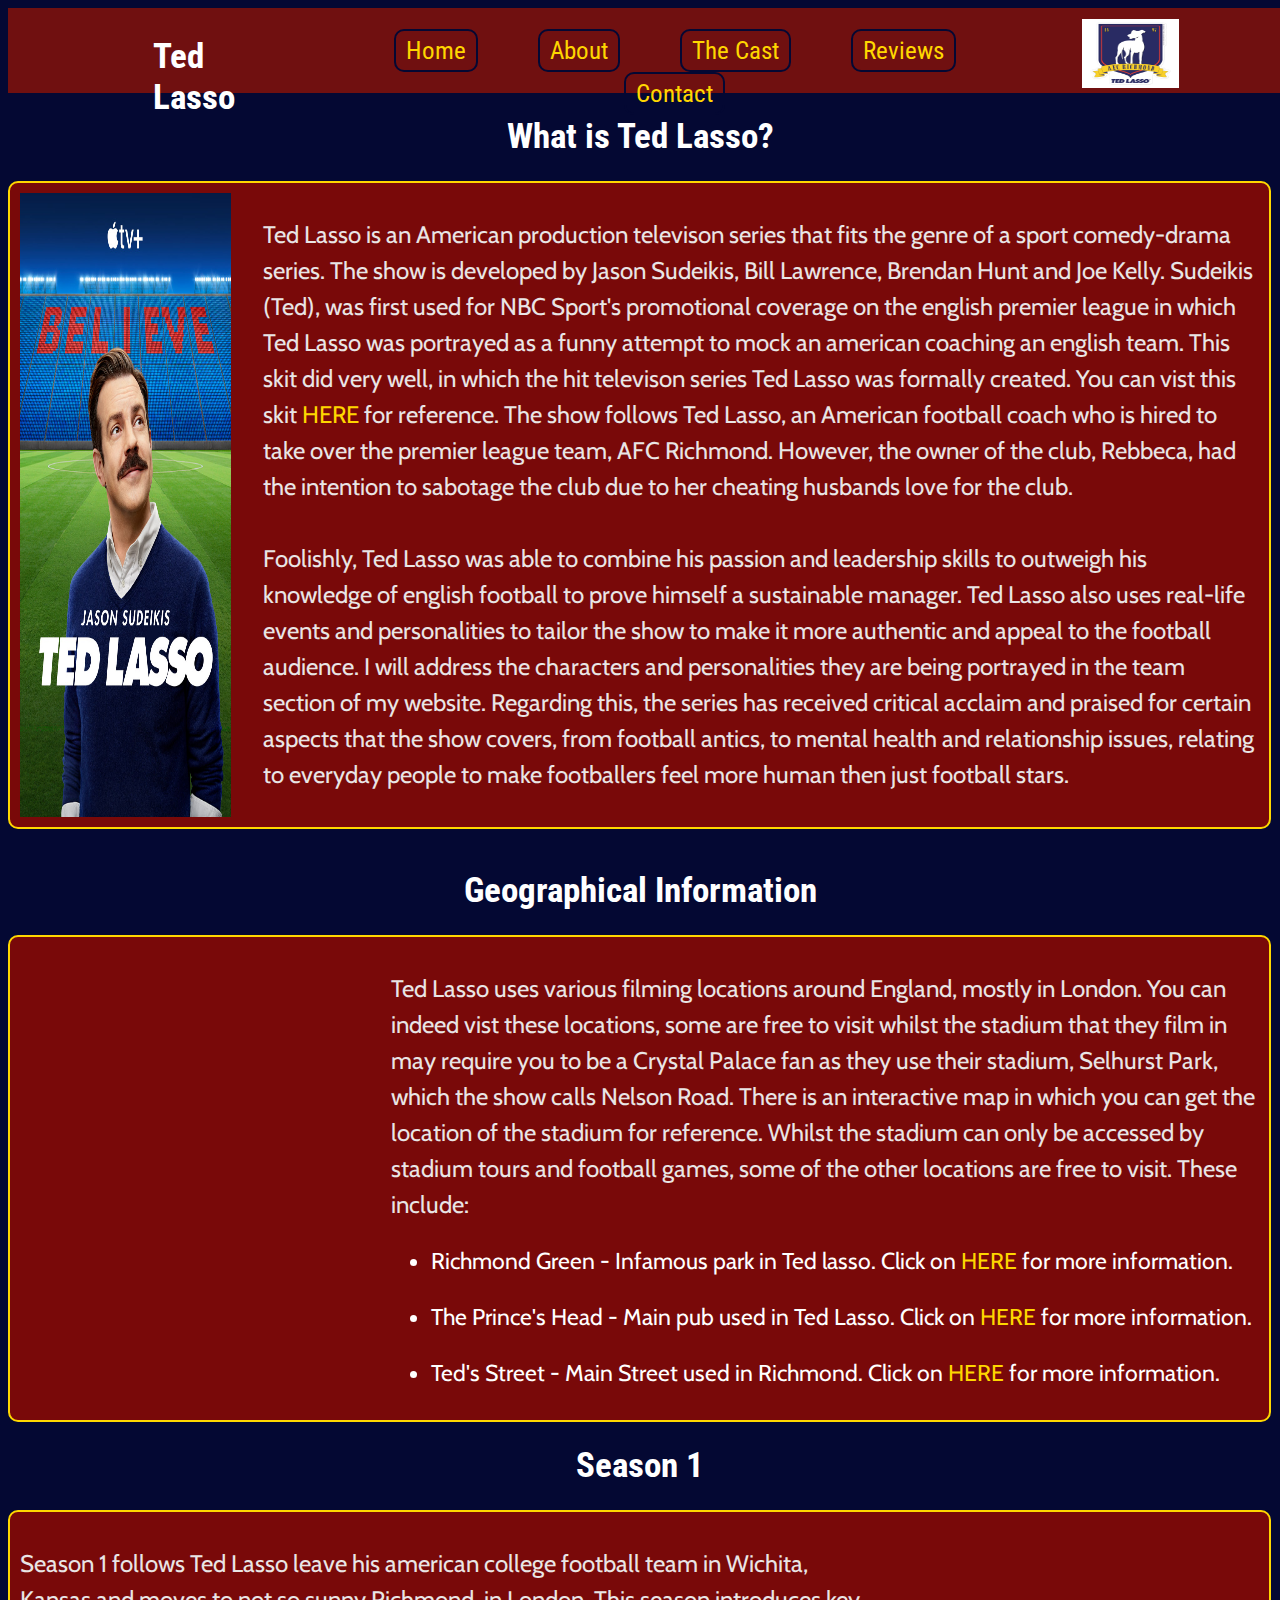
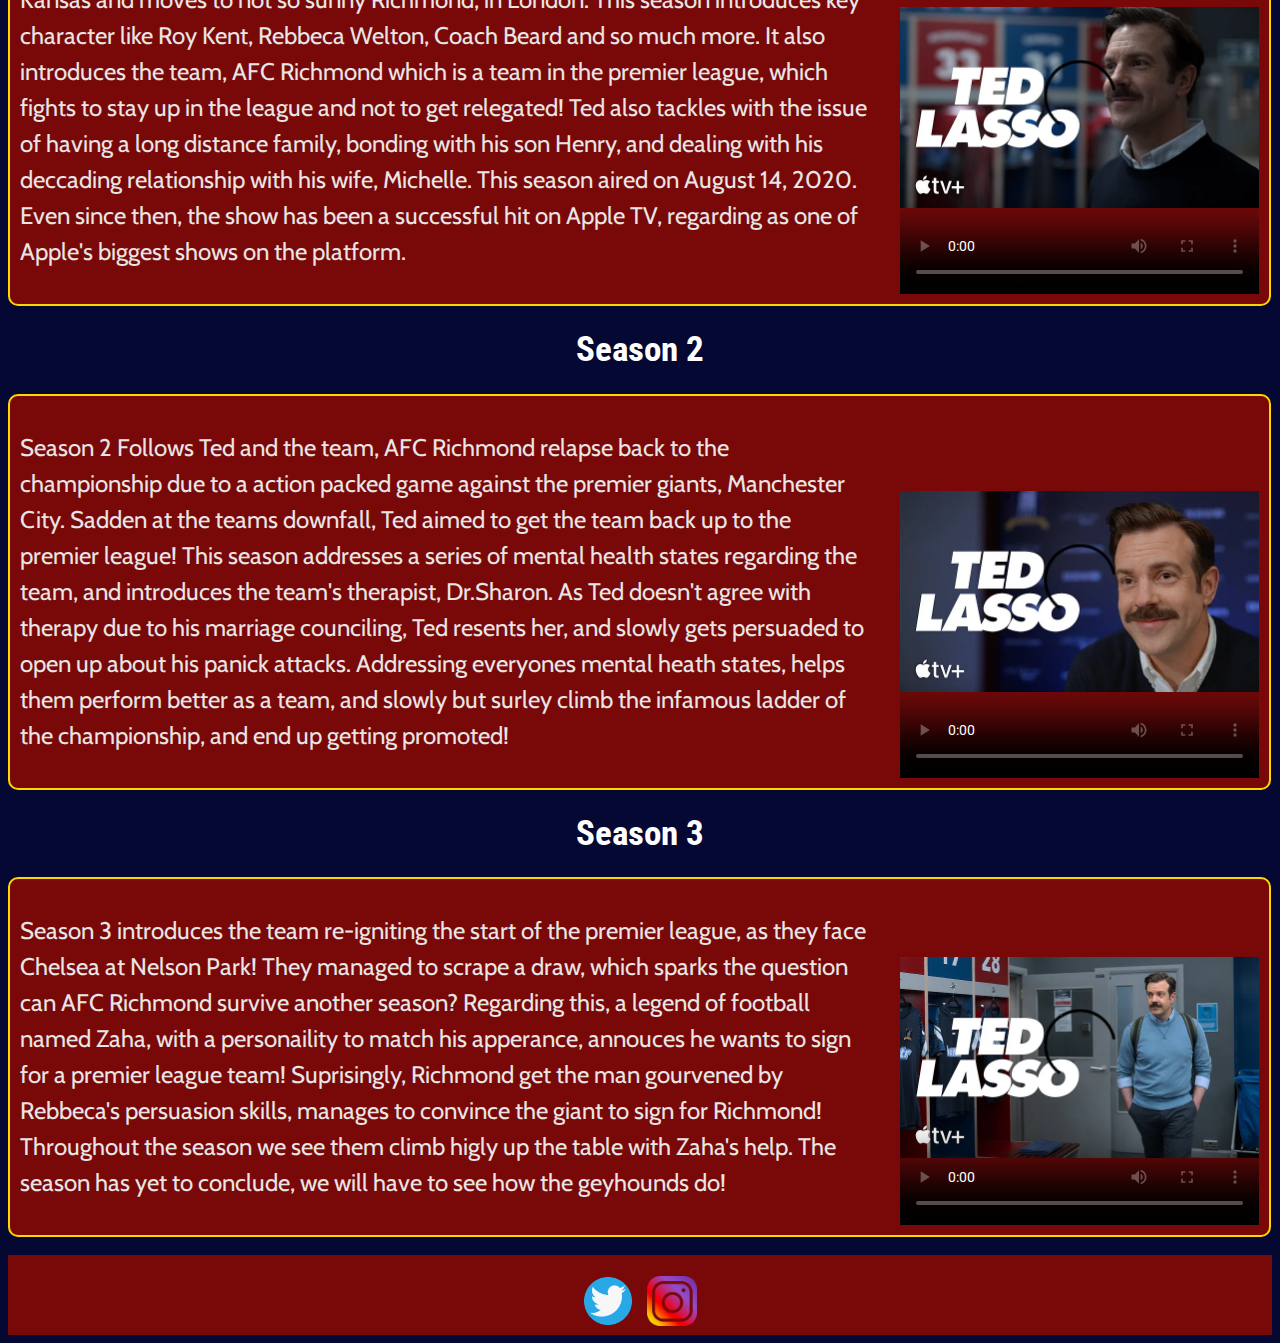
==== about/index.html @ c733c1fd "Update on Customwebiste 19/05/2023" ====
<!DOCTYPE html>
<html>

<head>
  <link rel="stylesheet" type="text/css" href="../styles/styleabout.css">
  <meta name="viewpoint" content="width=device-width, initial-scale=1.0">
  <link href="https://fonts.googleapis.com/css?family=Cabin|Roboto:400,700|Roboto+Condensed:400,700" rel="stylesheet">

</head>

<body>
  <header id="top">
    <h1 id="logo">Ted Lasso</h1>
    <nav>
      <ul>
        <li><a href="../home/index.html">Home</a>
        <li><a href="../about/index.html">About</a>
        <li><a href="../cast/index.html">The Cast</a>
        <li>Reviews</li>
        <li>Contact</li>
      </ul>
    </nav>

    <img id="richmondbadge" src="../images/richmondbadge.webp" alt="Richmond's Badge">
  </header>
  <div id="mainflex">
    <h1>What is Ted Lasso?</h1>
    <aside>
      <img class="fadein" id="aboutimages" img src="../images/poster_big.jpg" alt="Cast">
      <p> Ted Lasso is an American production televison series that fits the genre of a sport comedy-drama series. The
        show is developed by
        Jason Sudeikis, Bill Lawrence, Brendan Hunt and Joe Kelly. Sudeikis (Ted), was first used for NBC Sport's
        promotional coverage on the
        english premier league in which Ted Lasso was portrayed as a funny attempt to mock an american coaching an
        english team. This skit did
        very well, in which the hit televison series Ted Lasso was formally created. You can vist this skit <a
          href="https://www.youtube.com/watch?v=6KeG_i8CWE8"> HERE </a> for reference. The show follows Ted Lasso,
        an American football coach who is hired to take over the premier league team, AFC Richmond. However, the owner
        of the club, Rebbeca, had the intention to sabotage the club
        due to her cheating husbands love for the club.<br> <br> Foolishly, Ted Lasso was able to combine his passion
        and leadership skills to outweigh his knowledge
        of english football to prove himself a sustainable manager. Ted Lasso also uses real-life events and
        personalities to tailor the show to make it more
        authentic and appeal to the football audience. I will address the characters and personalities they are being
        portrayed in the team section of my website.
        Regarding this, the series has received critical acclaim and praised for certain aspects that the show covers,
        from football antics, to mental health and relationship
        issues, relating to everyday people to make footballers feel more human then just football stars.
      </p>
    </aside>

    <br>
    <h1>Geographical Information</h1>
    <aside>
      <iframe
        src="https://www.google.com/maps/embed?pb=!1m18!1m12!1m3!1d2489.27648591149!2d-0.08824628423403527!3d51.39797427961739!2m3!1f0!2f0!3f0!3m2!1i1024!2i768!4f13.1!3m3!1m2!1s0x4876012de369f8cf%3A0x9587b7222f2816b2!2sSelhurst%20Park%20Stadium%2C%20Holmesdale%20Rd%2C%20London%20SE25%206PU!5e0!3m2!1sen!2suk!4v1683299004454!5m2!1sen!2suk"
        width="2000" height="450" style="border:0;" allowfullscreen="" loading="lazy"
        referrerpolicy="no-referrer-when-downgrade"></iframe>
      <div>

        <p> Ted Lasso uses various filming locations around England, mostly in London. You can indeed vist these
          locations, some are free to visit whilst the stadium that they film in
          may require you to be a Crystal Palace fan as they use their stadium, Selhurst Park, which the show calls
          Nelson Road. There is an interactive map in which you can get the
          location of the stadium for reference. Whilst the stadium can only be accessed by stadium tours and football
          games, some of the other locations are free to visit. These include:
        </p>
        <ul id="Geolist">
          <li>Richmond Green - Infamous park in Ted lasso. Click on <a
              href="https://www.richmond.gov.uk/services/parks_and_open_spaces/find_a_park/richmond_green">HERE</a> for
            more information. </li>
          <br>
          <li>The Prince's Head - Main pub used in Ted Lasso. Click on <a href="https://www.princeshead.co.uk/">HERE</a>
            for more information. </li>
          <br>
          <li>Ted's Street - Main Street used in Richmond. Click on <a
              href="https://www.allinlondon.co.uk/regions/richmond/streets/paved-court">HERE</a> for more information.
          </li>
        </ul>


      </div>
    </aside>

    <h1>Season 1</h1>

    <aside>

      <p>Season 1 follows Ted Lasso leave his american college football team in Wichita, Kansas and moves to not so
        sunny Richmond, in London.
        This season introduces key character like Roy Kent, Rebbeca Welton, Coach Beard and so much more. It also
        introduces the team, AFC Richmond
        which is a team in the premier league, which fights to stay up in the league and not to get relegated! Ted also
        tackles with the issue of having
        a long distance family, bonding with his son Henry, and dealing with his deccading relationship with his wife,
        Michelle.
        This season aired on August 14, 2020. Even since then, the show has been a successful hit on Apple TV, regarding
        as one of
        Apple's biggest shows on the platform.</p>

      <video id=trailers controls autoplay poster="../images/trailer1.webp">
        <source src="../videos/season1.mp4" type="video/mp4" </video>

    </aside>

    <h1>Season 2</h1>

    <aside>

      <p>Season 2 Follows Ted and the team, AFC Richmond relapse back to the championship due to a action packed game
        against the
        premier giants, Manchester City. Sadden at the teams downfall, Ted aimed to get the team back up to the premier
        league!
        This season addresses a series of mental health states regarding the team, and introduces the team's therapist,
        Dr.Sharon.
        As Ted doesn't agree with therapy due to his marriage counciling, Ted resents her, and slowly gets persuaded to
        open up
        about his panick attacks. Addressing everyones mental heath states, helps them perform better as a team, and
        slowly but
        surley climb the infamous ladder of the championship, and end up getting promoted!</p>

      <video id=trailers controls autoplay poster="../images/trailer2.webp">
        <source src="../videos/season2.mp4" type="video/mp4"/> </video>

    </aside>

    </aside>

    <h1>Season 3</h1>

    <aside>

      <p>Season 3 introduces the team re-igniting the start of the premier league, as they face Chelsea at Nelson Park!
        They managed
        to scrape a draw, which sparks the question can AFC Richmond survive another season? Regarding this, a legend of
        football named Zaha,
        with a personaility to match his apperance, annouces he wants to sign for a premier league team! Suprisingly,
        Richmond get the man
        gourvened by Rebbeca's persuasion skills, manages to convince the giant to sign for Richmond! Throughout the
        season we see them climb
        higly up the table with Zaha's help. The season has yet to conclude, we will have to see how the geyhounds do!
      </p>

      <video id=trailers controls autoplay poster="../images/trailer3.webp">
        <source src="../videos/season3.mp4" type="video/mp4" /> </video>

    </aside>
    <br>
    <footer>
      <ul>
        <li><img src="../images/twitter.png" alt="twitter link"
            onclick="window.location.href='https://twitter.com/TedLasso?ref_src=twsrc%5Egoogle%7Ctwcamp%5Eserp%7Ctwgr%5Eauthor';">
        </li>

        <li><img src="../images/Instagram.png" alt="Instagram fan page"
            onclick="window.location.href='https://www.instagram.com/tedlassoislife/?hl=en';"></li>
      </ul>
    </footer>

</body>

</body>

</html>
---- styles/styleabout.css ----
@keyframes fadein{
    0%{opacity: 0;}
    100% {opacity: 1;}
}

.fadein{
    animation: fadein 3s;
}


#top {
    width: 100%;
    height: 75px;
    padding: 5px;
    background-color: rgb(112, 16, 16);
    display: flex;
    Font-Family: 'Roboto Condensed', Sans-Serif;
}
body{
    background-color: rgb(4, 8, 51);   
}


#aboutimages{
    width: 17%;  
}

#tedlasso{
    width: 97%;
    height: 76%;
}

h1{
    color: white;
    text-align: center;
    Font-Family: 'Roboto Condensed', Sans-Serif;
    Font-Size: 35px;
}

h2{
    color: white;
    text-align:left;
    Font-Family: 'Roboto Condensed', Sans-Serif;
    Font-Size: 35px;
    text-decoration: underline;
    text-align: center;
}


#richmondbadge {
    width: 101px;
    padding-right: 10px;
    padding-top: 6px;
    margin-right: 7%;
}

#logo {
    text-align: left;
    color: white;
    margin-left: 140px;
}


nav{
    text-align: center;
    flex-grow: 1;
}

nav ul li {
    list-style-type: none;
    display: inline-block;
    padding: 5px 10px;
    border: 2px solid rgb(4, 8, 51);
    color: gold;
    font-size: 25px;
    border-radius: 10px;
    position: relative;
    margin-right: 60px;
}

#Geolist{
    color: white;
    text-align: left;
    Font-Family: 'Cabin', Sans-Serif;
    Font-Size: 23px;
}

a:visited{
    text-decoration: none;
    color: #fed600;
}

a:link{
    text-decoration: none;
    color: #fed600;
}

aside{
    background-color: rgb(121, 9, 9);
    border: 2px solid gold;
    border-radius:10px;
    display:flex;
    flex-direction: row;
    justify-content: center;
    align-content: space-between;
    gap: 2rem;
    width: 98%;
    padding: 10px;
}

#trailersleft{
    background-color: rgb(121, 9, 9);
    border: 2px solid gold;
    border-radius:10px;
    display:flex;
    flex-direction: row;
    justify-content: center;
    align-content: space-between;
    gap: 2rem;
    width: 98%;
    padding: 10px;
}
aside p{
    color: rgb(233, 229, 229);
    font-size: 24px;
    Font-Family: 'Cabin', Sans-Serif;
    line-height: 36px;

}

#trailers {
    width: 29%;
}

.box {
    background-color: rgb(121, 9, 9);
    width: 396px;
    height: 25rem;
    border: 2px solid gold;
    display: inline-block;
    margin: 15px;
    text-align: center;
    color: white;
    font-size: 25px;
    font-family: 'Cabin', Sans-Serif;
}


footer{
    clear: both;
    height: 70px;
    padding: 5px;
    background-color: rgb(121, 9, 9);
    text-align: center;
}

footer img{
    width: 50px;
}

footer ul{
    padding-left: 0px;
}
footer ul li{
    display: inline-block;
    padding: 0px 5px;
}

#mainFlex{
    display: flex;
}

.fadein{
    animation: fadein 3s;
}
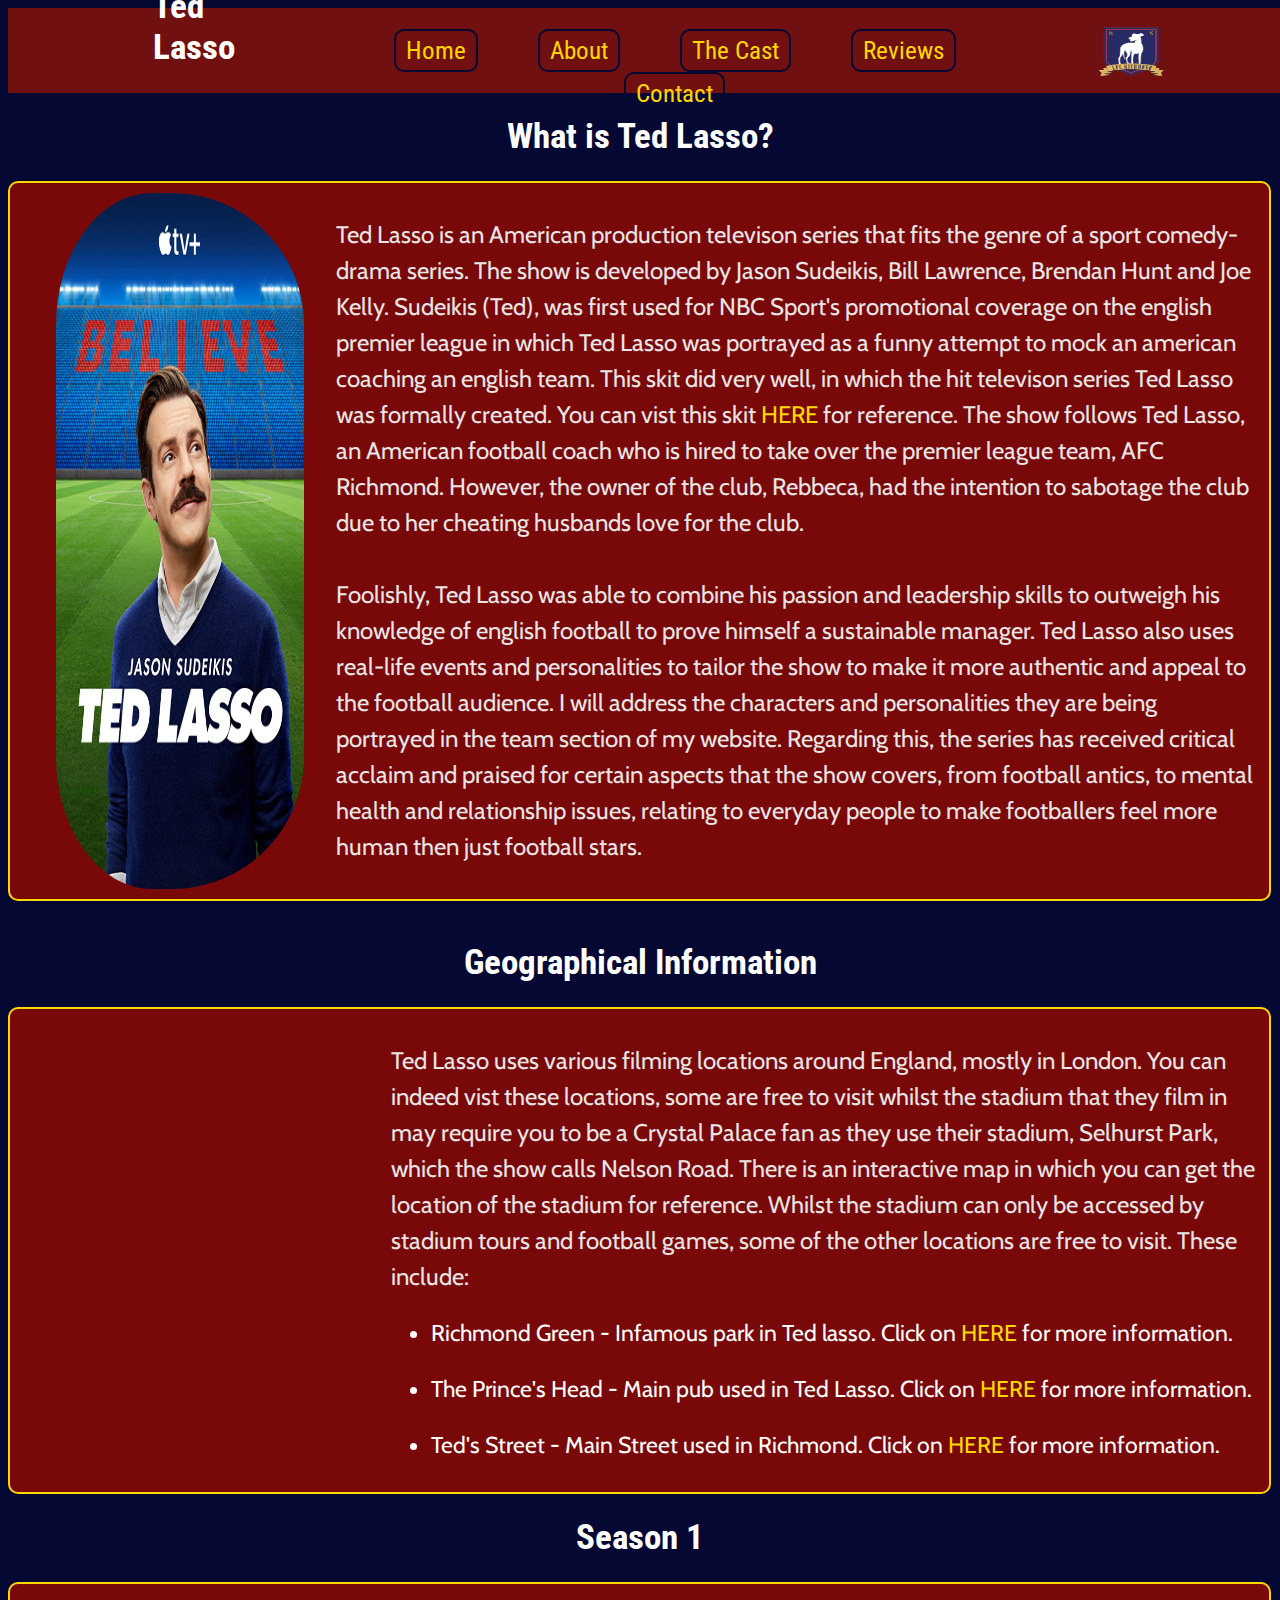
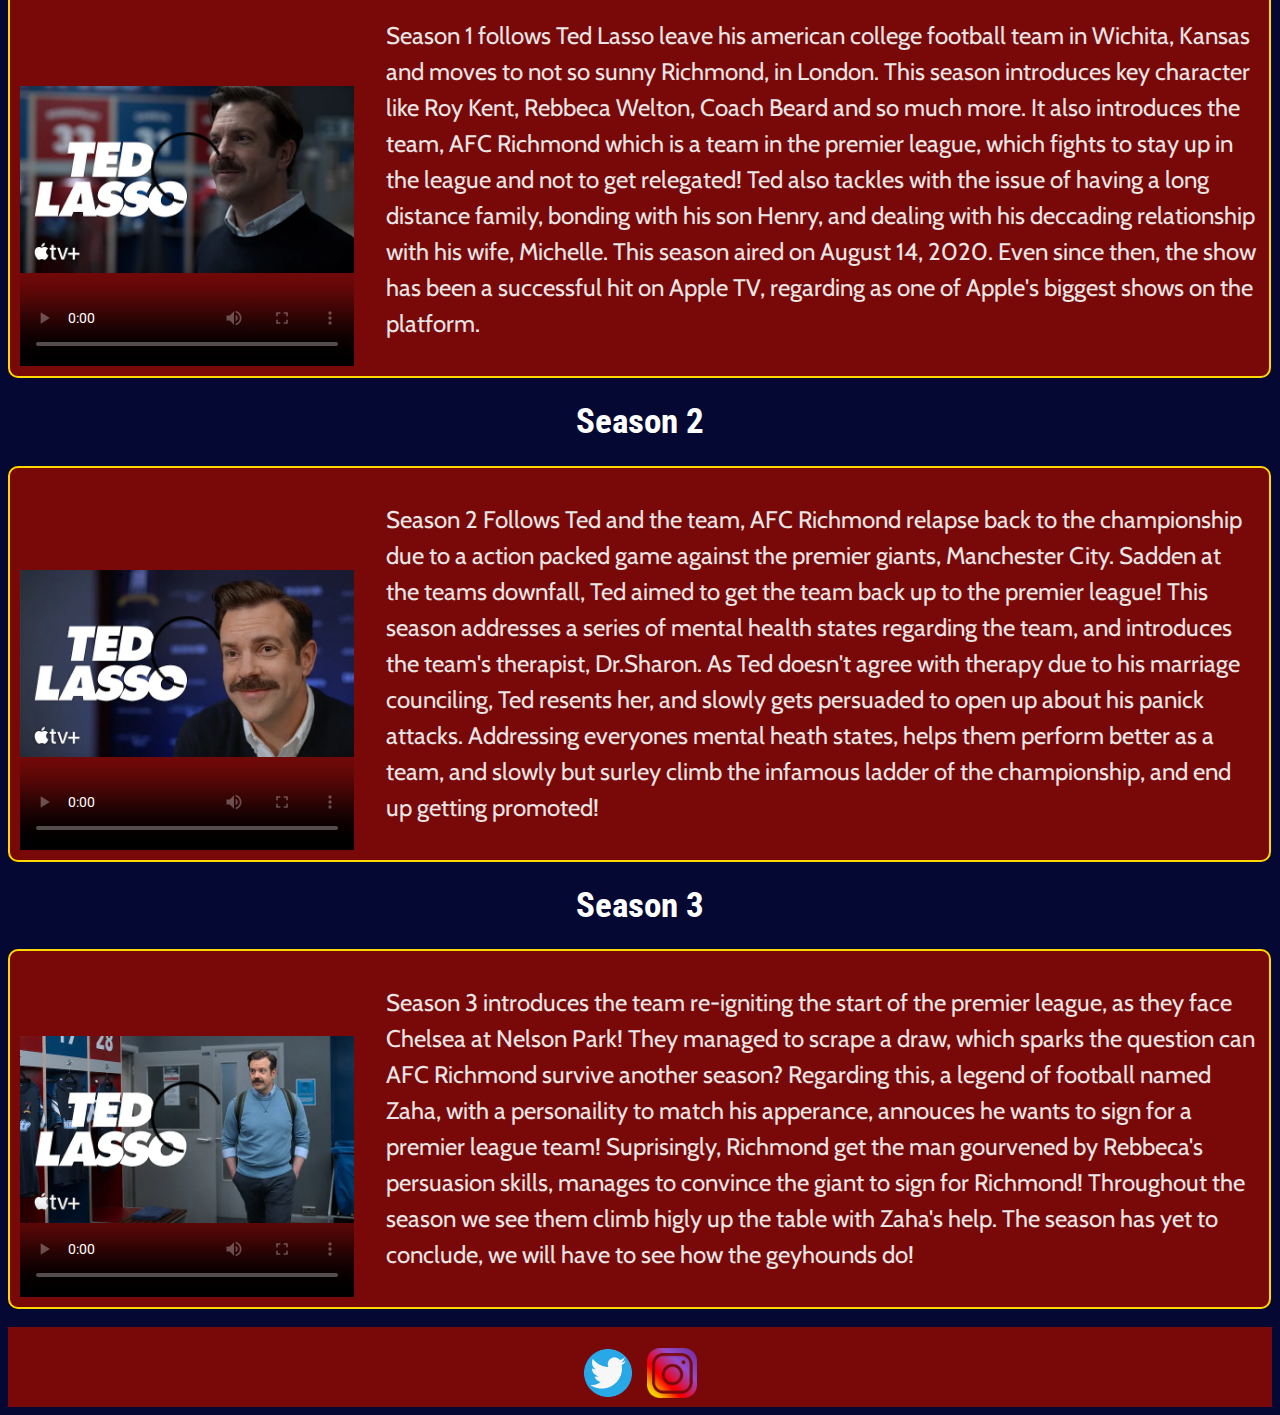
==== commit 84973ff7: "Update on customwebsite 20/05/2023" ====
--- a/about/index.html
+++ b/about/index.html
@@ -11,6 +11,7 @@
 <body>
   <header id="top">
     <h1 id="logo">Ted Lasso</h1>
+    
     <nav>
       <ul>
         <li><a href="../home/index.html">Home</a>
@@ -21,12 +22,16 @@
       </ul>
     </nav>
 
-    <img id="richmondbadge" src="../images/richmondbadge.webp" alt="Richmond's Badge">
+    <img id="richmondbadge" src="../images/afcrichmondbadge.png" alt="Richmond's Badge">
   </header>
+  
   <div id="mainflex">
     <h1>What is Ted Lasso?</h1>
     <aside>
-      <img class="fadein" id="aboutimages" img src="../images/poster_big.jpg" alt="Cast">
+      <img class="fadein" id="aboutimages" img src="../images/aboutposter.jpeg" alt="Cast">
+       
+  
+
       <p> Ted Lasso is an American production televison series that fits the genre of a sport comedy-drama series. The
         show is developed by
         Jason Sudeikis, Bill Lawrence, Brendan Hunt and Joe Kelly. Sudeikis (Ted), was first used for NBC Sport's
@@ -47,12 +52,13 @@
         from football antics, to mental health and relationship
         issues, relating to everyday people to make footballers feel more human then just football stars.
       </p>
+     
     </aside>
 
     <br>
     <h1>Geographical Information</h1>
     <aside>
-      <iframe
+      <iframe class ="map"
         src="https://www.google.com/maps/embed?pb=!1m18!1m12!1m3!1d2489.27648591149!2d-0.08824628423403527!3d51.39797427961739!2m3!1f0!2f0!3f0!3m2!1i1024!2i768!4f13.1!3m3!1m2!1s0x4876012de369f8cf%3A0x9587b7222f2816b2!2sSelhurst%20Park%20Stadium%2C%20Holmesdale%20Rd%2C%20London%20SE25%206PU!5e0!3m2!1sen!2suk!4v1683299004454!5m2!1sen!2suk"
         width="2000" height="450" style="border:0;" allowfullscreen="" loading="lazy"
         referrerpolicy="no-referrer-when-downgrade"></iframe>
@@ -84,7 +90,7 @@
 
     <h1>Season 1</h1>
 
-    <aside>
+    <aside id="asidetrailers">
 
       <p>Season 1 follows Ted Lasso leave his american college football team in Wichita, Kansas and moves to not so
         sunny Richmond, in London.
@@ -105,7 +111,7 @@
 
     <h1>Season 2</h1>
 
-    <aside>
+    <aside id="asidetrailers">
 
       <p>Season 2 Follows Ted and the team, AFC Richmond relapse back to the championship due to a action packed game
         against the
@@ -120,15 +126,14 @@
         surley climb the infamous ladder of the championship, and end up getting promoted!</p>
 
       <video id=trailers controls autoplay poster="../images/trailer2.webp">
-        <source src="../videos/season2.mp4" type="video/mp4"/> </video>
-
-    </aside>
+        <source src="../videos/season2.mp4" type="video/mp4" />
+      </video>
 
     </aside>
 
     <h1>Season 3</h1>
 
-    <aside>
+    <aside id="asidetrailers">
 
       <p>Season 3 introduces the team re-igniting the start of the premier league, as they face Chelsea at Nelson Park!
         They managed
@@ -142,7 +147,8 @@
       </p>
 
       <video id=trailers controls autoplay poster="../images/trailer3.webp">
-        <source src="../videos/season3.mp4" type="video/mp4" /> </video>
+        <source src="../videos/season3.mp4" type="video/mp4" />
+      </video>
 
     </aside>
     <br>
--- a/styles/styleabout.css
+++ b/styles/styleabout.css
@@ -21,8 +21,14 @@
 }
 
 
-#aboutimages{
-    width: 17%;  
+#aboutimages {
+    width: 20%;
+    padding-left: 36px;
+    border-radius: 132px;
+}
+
+#map{
+    height:20px;
 }
 
 #tedlasso{
@@ -58,7 +64,11 @@
     text-align: left;
     color: white;
     margin-left: 140px;
-}
+    flex-direction: column-reverse;
+    display: flex;
+    padding-top: 32px;
+}
+
 
 
 nav{
@@ -78,6 +88,12 @@
     margin-right: 60px;
 }
 
+nav ul li:hover{
+    background-color: rgb(4, 8, 51);
+
+}
+
+
 #Geolist{
     color: white;
     text-align: left;
@@ -108,6 +124,19 @@
     padding: 10px;
 }
 
+#asidetrailers{
+    background-color: rgb(121, 9, 9);
+    border: 2px solid gold;
+    border-radius:10px;
+    display:flex;
+    flex-direction: row-reverse;
+    justify-content: center;
+    align-content: space-between;
+    gap: 2rem;
+    width: 98%;
+    padding: 10px;
+}
+
 #trailersleft{
     background-color: rgb(121, 9, 9);
     border: 2px solid gold;
@@ -129,7 +158,7 @@
 }
 
 #trailers {
-    width: 29%;
+    width: 27%;
 }
 
 .box {
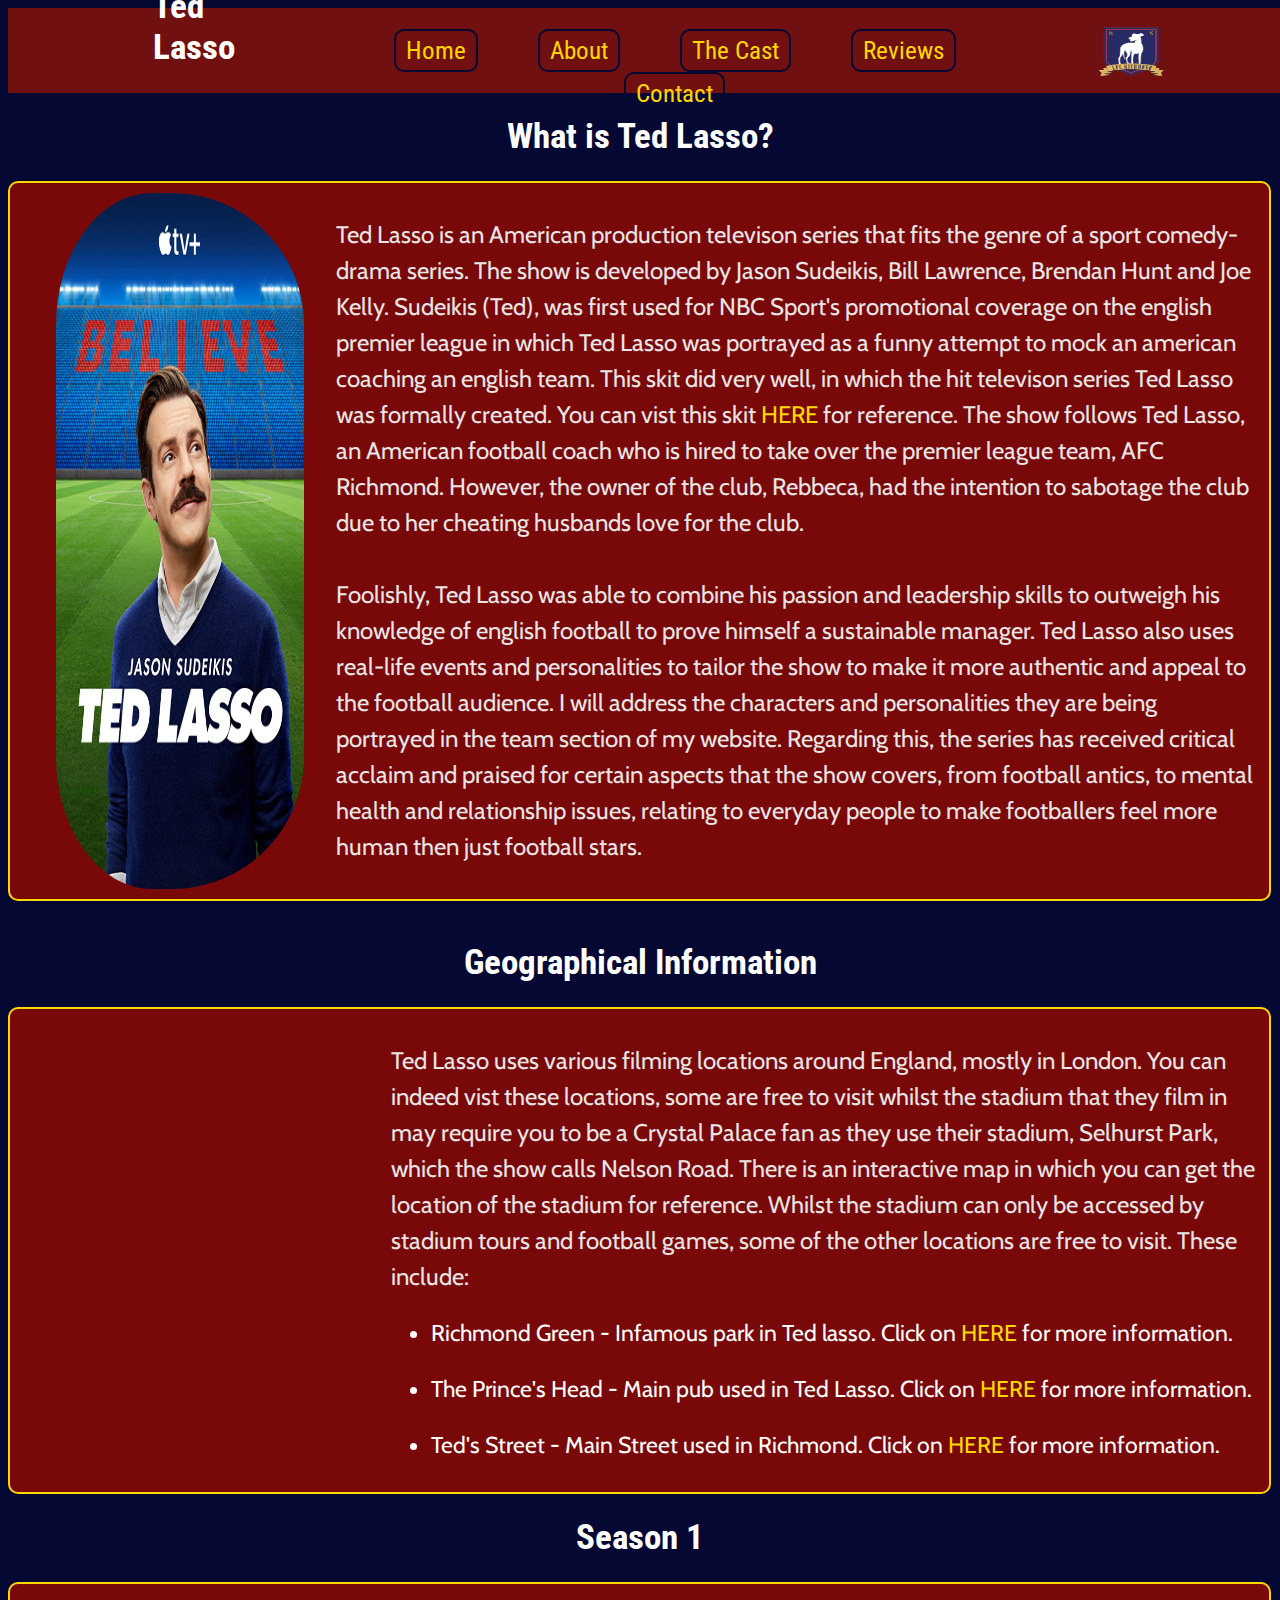
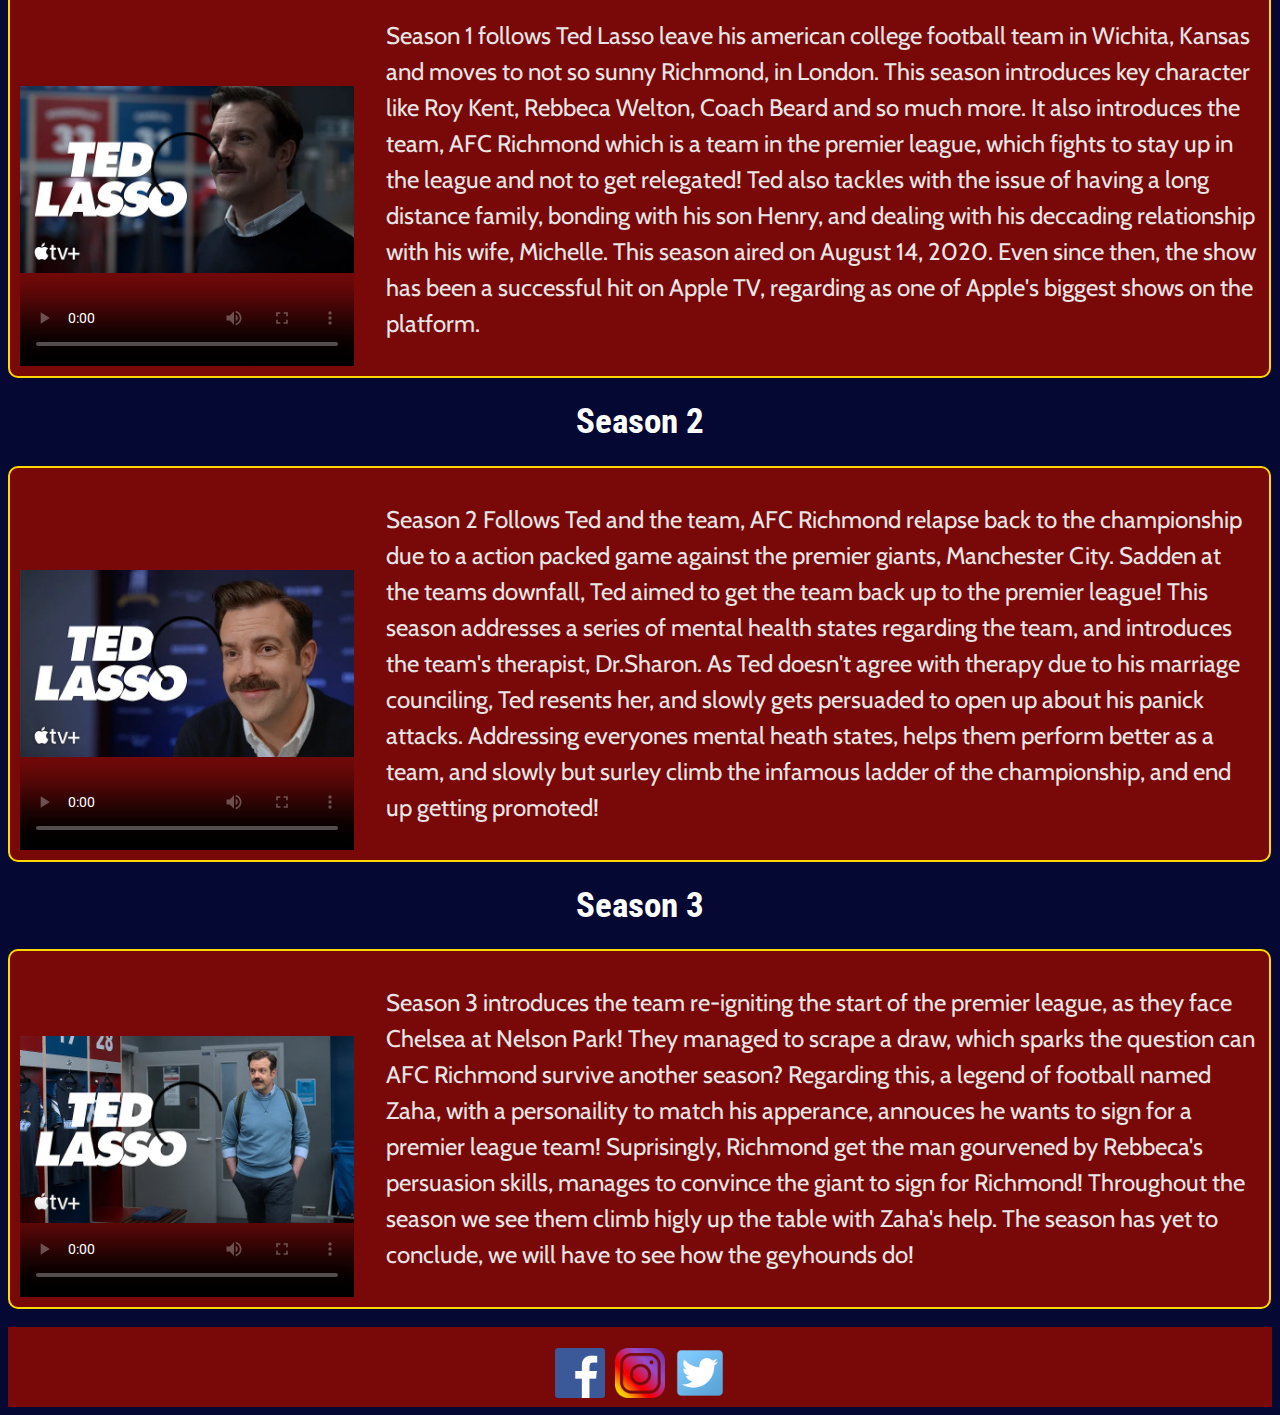
==== commit 6c5ba323: "Update on customwebsite 24/05/2023" ====
--- a/about/index.html
+++ b/about/index.html
@@ -105,7 +105,7 @@
         Apple's biggest shows on the platform.</p>
 
       <video id=trailers controls autoplay poster="../images/trailer1.webp">
-        <source src="../videos/season1.mp4" type="video/mp4" </video>
+        <source src="../videos/season1.mp4" type="video/mp4" />
 
     </aside>
 
@@ -154,12 +154,19 @@
     <br>
     <footer>
       <ul>
-        <li><img src="../images/twitter.png" alt="twitter link"
-            onclick="window.location.href='https://twitter.com/TedLasso?ref_src=twsrc%5Egoogle%7Ctwcamp%5Eserp%7Ctwgr%5Eauthor';">
-        </li>
-
-        <li><img src="../images/Instagram.png" alt="Instagram fan page"
-            onclick="window.location.href='https://www.instagram.com/tedlassoislife/?hl=en';"></li>
+        <li><a href="https://www.facebook.com/tedlassofans/">
+            <img src="../images/faceboo.png" alt = "Facebook page">
+        </a>
+  
+        <li><a href="https://www.instagram.com/explore/tags/tedlasso/?hl=en-gb">
+          <img src="../images/Instagram.png" alt="Instagram fan page">
+           </a> 
+  
+           <li><a href="https://twitter.com/TedLasso">
+               <img src="../images/twitter.png" alt ="Twitter page">
+  
+           </a>
+          </li>
       </ul>
     </footer>
 
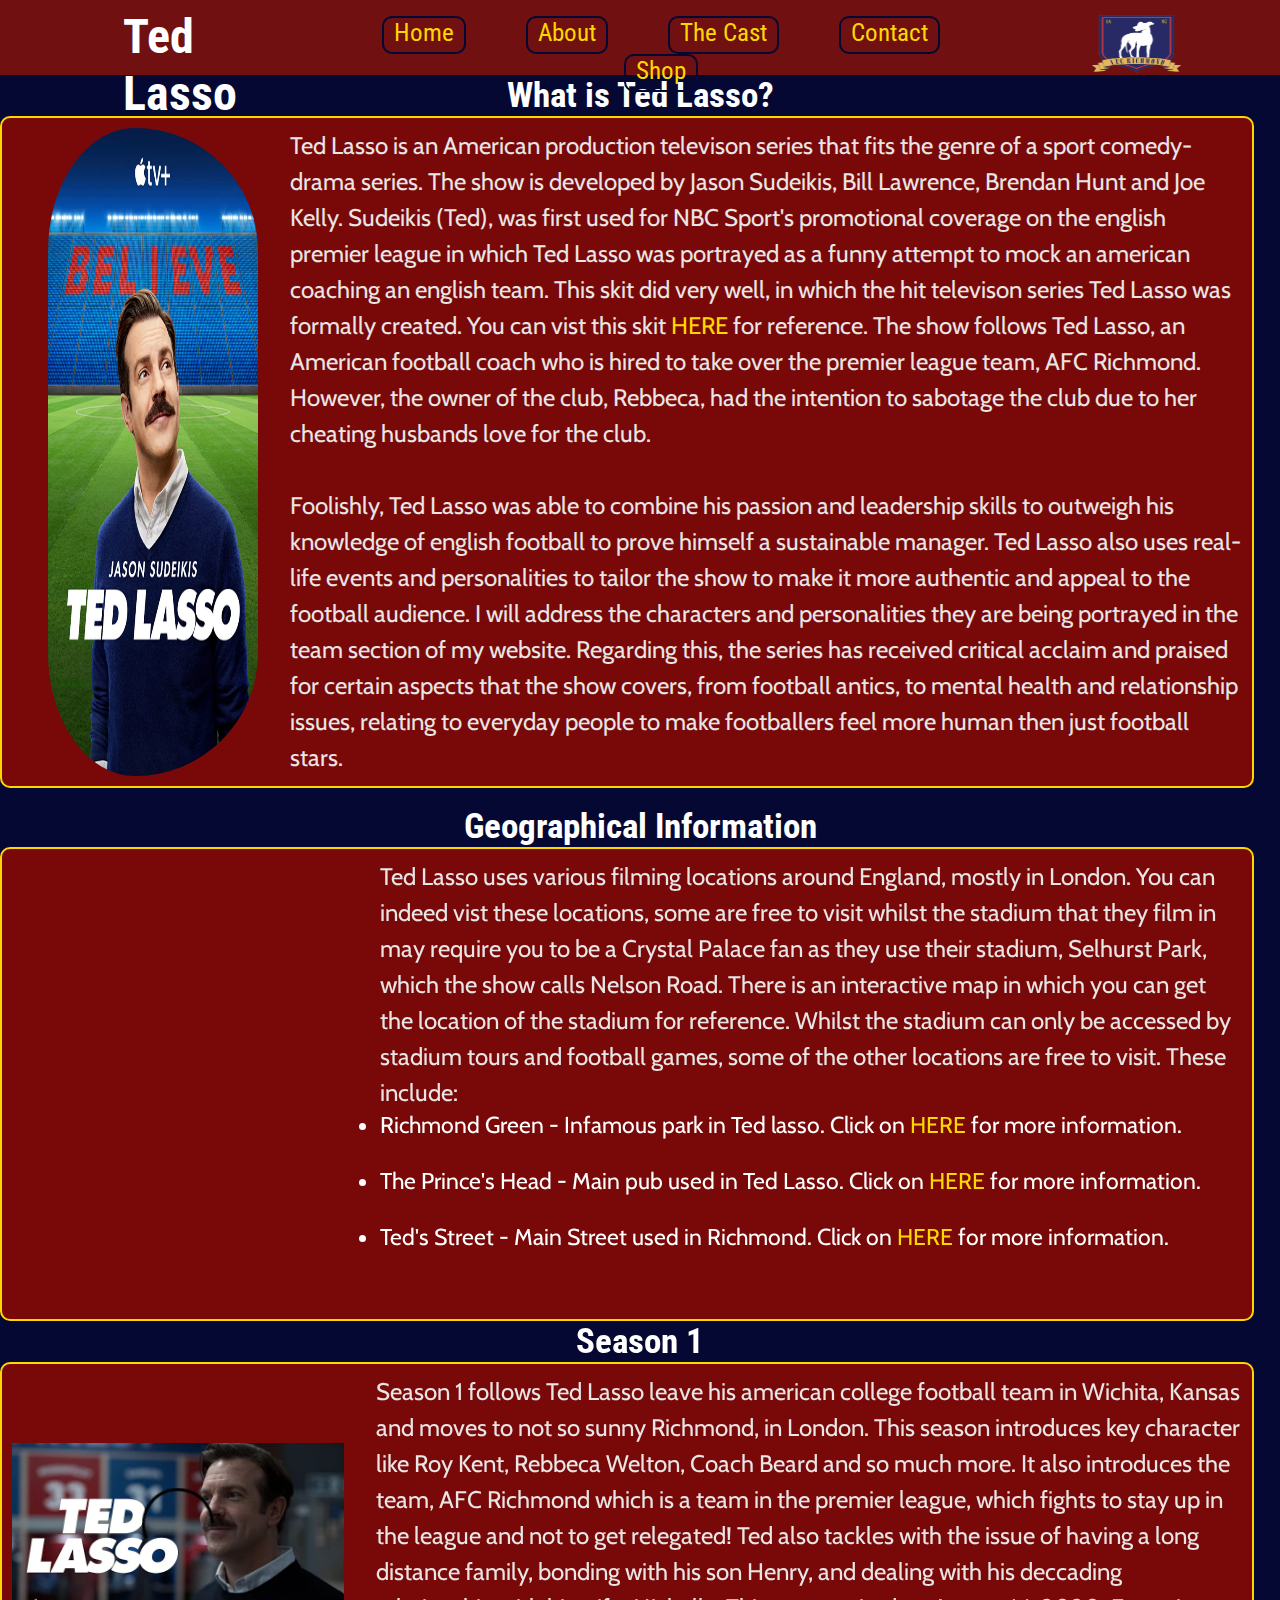
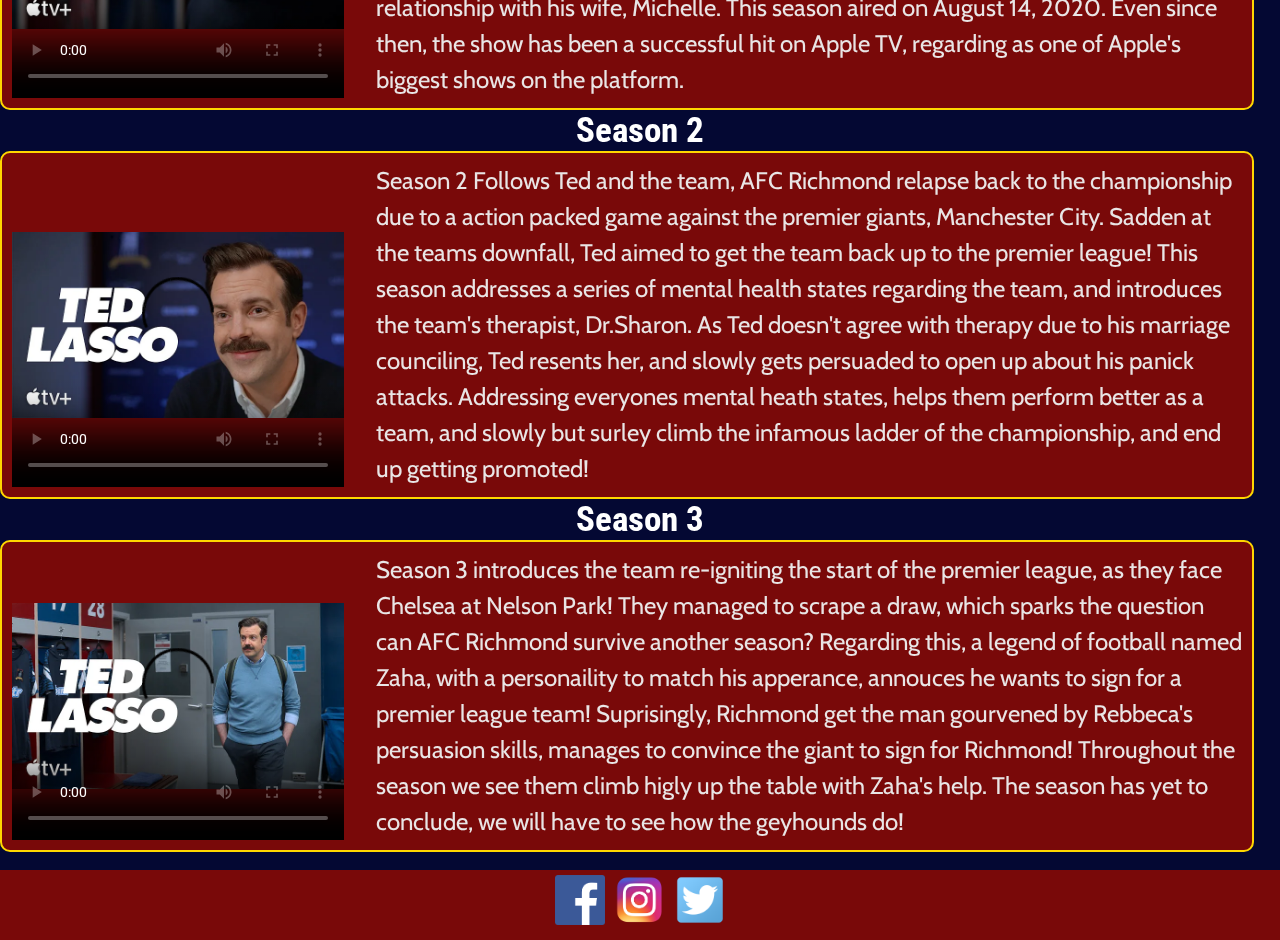
==== commit 705b1fb8: "Update on customwebsite 24/05/2023" ====
--- a/about/index.html
+++ b/about/index.html
@@ -11,26 +11,28 @@
 <body>
   <header id="top">
     <h1 id="logo">Ted Lasso</h1>
-    
+
     <nav>
       <ul>
         <li><a href="../home/index.html">Home</a>
         <li><a href="../about/index.html">About</a>
         <li><a href="../cast/index.html">The Cast</a>
-        <li>Reviews</li>
-        <li>Contact</li>
+        <li><a href="../contact/index.html">Contact</a>
+        <li><a
+            href="https://shop.warnerbros.co.uk/collections/ted-lasso?gclid=CjwKCAjw67ajBhAVEiwA2g_jEG57ku-ExL73mD1v8Z5IoXGE5lnZVoz5_2Q8N8AUbQqBX3QvJj4hZxoCJsIQAvD_BwE>">Shop</a>
+        </li>
       </ul>
     </nav>
 
     <img id="richmondbadge" src="../images/afcrichmondbadge.png" alt="Richmond's Badge">
   </header>
-  
+
   <div id="mainflex">
     <h1>What is Ted Lasso?</h1>
     <aside>
       <img class="fadein" id="aboutimages" img src="../images/aboutposter.jpeg" alt="Cast">
-       
-  
+
+
 
       <p> Ted Lasso is an American production televison series that fits the genre of a sport comedy-drama series. The
         show is developed by
@@ -52,13 +54,13 @@
         from football antics, to mental health and relationship
         issues, relating to everyday people to make footballers feel more human then just football stars.
       </p>
-     
+
     </aside>
 
     <br>
     <h1>Geographical Information</h1>
     <aside>
-      <iframe class ="map"
+      <iframe class="map"
         src="https://www.google.com/maps/embed?pb=!1m18!1m12!1m3!1d2489.27648591149!2d-0.08824628423403527!3d51.39797427961739!2m3!1f0!2f0!3f0!3m2!1i1024!2i768!4f13.1!3m3!1m2!1s0x4876012de369f8cf%3A0x9587b7222f2816b2!2sSelhurst%20Park%20Stadium%2C%20Holmesdale%20Rd%2C%20London%20SE25%206PU!5e0!3m2!1sen!2suk!4v1683299004454!5m2!1sen!2suk"
         width="2000" height="450" style="border:0;" allowfullscreen="" loading="lazy"
         referrerpolicy="no-referrer-when-downgrade"></iframe>
@@ -155,18 +157,18 @@
     <footer>
       <ul>
         <li><a href="https://www.facebook.com/tedlassofans/">
-            <img src="../images/faceboo.png" alt = "Facebook page">
-        </a>
-  
+            <img src="../images/faceboo.png" alt="Facebook page">
+          </a>
+
         <li><a href="https://www.instagram.com/explore/tags/tedlasso/?hl=en-gb">
-          <img src="../images/Instagram.png" alt="Instagram fan page">
-           </a> 
-  
-           <li><a href="https://twitter.com/TedLasso">
-               <img src="../images/twitter.png" alt ="Twitter page">
-  
-           </a>
-          </li>
+            <img src="../images/Instagram.png" alt="Instagram fan page">
+          </a>
+
+        <li><a href="https://twitter.com/TedLasso">
+            <img src="../images/twitter.png" alt="Twitter page">
+
+          </a>
+        </li>
       </ul>
     </footer>
 
--- a/styles/styleabout.css
+++ b/styles/styleabout.css
@@ -1,9 +1,21 @@
-@keyframes fadein{
-    0%{opacity: 0;}
-    100% {opacity: 1;}
-}
-
-.fadein{
+@keyframes fadein {
+    0% {
+        opacity: 0;
+    }
+
+    100% {
+        opacity: 1;
+    }
+}
+
+* {
+    padding: 0;
+    margin: 0;
+    box-sizing: border-box;
+}
+
+
+.fadein {
     animation: fadein 3s;
 }
 
@@ -16,8 +28,11 @@
     display: flex;
     Font-Family: 'Roboto Condensed', Sans-Serif;
 }
-body{
-    background-color: rgb(4, 8, 51);   
+
+body {
+    background-color: rgb(4, 8, 51);
+    width: 100%;
+    height: 100vh;
 }
 
 
@@ -27,25 +42,25 @@
     border-radius: 132px;
 }
 
-#map{
-    height:20px;
-}
-
-#tedlasso{
+#map {
+    height: 20px;
+}
+
+#tedlasso {
     width: 97%;
     height: 76%;
 }
 
-h1{
+h1 {
     color: white;
     text-align: center;
     Font-Family: 'Roboto Condensed', Sans-Serif;
     Font-Size: 35px;
 }
 
-h2{
-    color: white;
-    text-align:left;
+h2 {
+    color: white;
+    text-align: left;
     Font-Family: 'Roboto Condensed', Sans-Serif;
     Font-Size: 35px;
     text-decoration: underline;
@@ -54,26 +69,27 @@
 
 
 #richmondbadge {
-    width: 101px;
+    width: 146px;
+    height: 149%;
     padding-right: 10px;
-    padding-top: 6px;
-    margin-right: 7%;
+    padding-top: 0px;
+    margin-right: 5%;
+    padding-bottom: 16px;
 }
 
 #logo {
     text-align: left;
     color: white;
-    margin-left: 140px;
+    margin-left: 118px;
     flex-direction: column-reverse;
-    display: flex;
-    padding-top: 32px;
-}
-
-
-
-nav{
+    padding-top: 3px;
+    font-size: 3em;
+}
+
+nav {
     text-align: center;
     flex-grow: 1;
+    padding: 11px;
 }
 
 nav ul li {
@@ -86,49 +102,63 @@
     border-radius: 10px;
     position: relative;
     margin-right: 60px;
-}
-
-nav ul li:hover{
+    padding-top: 0px;
+}
+
+
+nav ul li:hover {
     background-color: rgb(4, 8, 51);
 
 }
 
-
-#Geolist{
+.p {
     color: white;
     text-align: left;
     Font-Family: 'Cabin', Sans-Serif;
     Font-Size: 23px;
 }
 
-a:visited{
+
+#Geolist {
+    color: white;
+    text-align: left;
+    Font-Family: 'Cabin', Sans-Serif;
+    Font-Size: 23px;
+}
+
+a:visited {
     text-decoration: none;
     color: #fed600;
 }
 
-a:link{
+a:link {
     text-decoration: none;
     color: #fed600;
 }
 
-aside{
-    background-color: rgb(121, 9, 9);
-    border: 2px solid gold;
-    border-radius:10px;
-    display:flex;
+aside {
+    background-color: rgb(121, 9, 9);
+    border: 2px solid gold;
+    border-radius: 10px;
+    display: flex;
     flex-direction: row;
     justify-content: center;
     align-content: space-between;
     gap: 2rem;
     width: 98%;
     padding: 10px;
-}
-
-#asidetrailers{
-    background-color: rgb(121, 9, 9);
-    border: 2px solid gold;
-    border-radius:10px;
-    display:flex;
+    margin-right: 83px;
+}
+
+aside:hover {
+    border-color: white;
+}
+
+#asidetrailers {
+    background-color: rgb(121, 9, 9);
+    border: 2px solid gold;
+    border-radius: 10px;
+    display: flex;
     flex-direction: row-reverse;
     justify-content: center;
     align-content: space-between;
@@ -137,11 +167,15 @@
     padding: 10px;
 }
 
-#trailersleft{
-    background-color: rgb(121, 9, 9);
-    border: 2px solid gold;
-    border-radius:10px;
-    display:flex;
+#asidetrailers:hover {
+    border-color: white;
+}
+
+#trailersleft {
+    background-color: rgb(121, 9, 9);
+    border: 2px solid gold;
+    border-radius: 10px;
+    display: flex;
     flex-direction: row;
     justify-content: center;
     align-content: space-between;
@@ -149,7 +183,8 @@
     width: 98%;
     padding: 10px;
 }
-aside p{
+
+aside p {
     color: rgb(233, 229, 229);
     font-size: 24px;
     Font-Family: 'Cabin', Sans-Serif;
@@ -175,7 +210,7 @@
 }
 
 
-footer{
+footer {
     clear: both;
     height: 70px;
     padding: 5px;
@@ -183,22 +218,23 @@
     text-align: center;
 }
 
-footer img{
+footer img {
     width: 50px;
 }
 
-footer ul{
+footer ul {
     padding-left: 0px;
 }
-footer ul li{
+
+footer ul li {
     display: inline-block;
     padding: 0px 5px;
 }
 
-#mainFlex{
-    display: flex;
-}
-
-.fadein{
+#mainFlex {
+    display: flex;
+}
+
+.fadein {
     animation: fadein 3s;
 }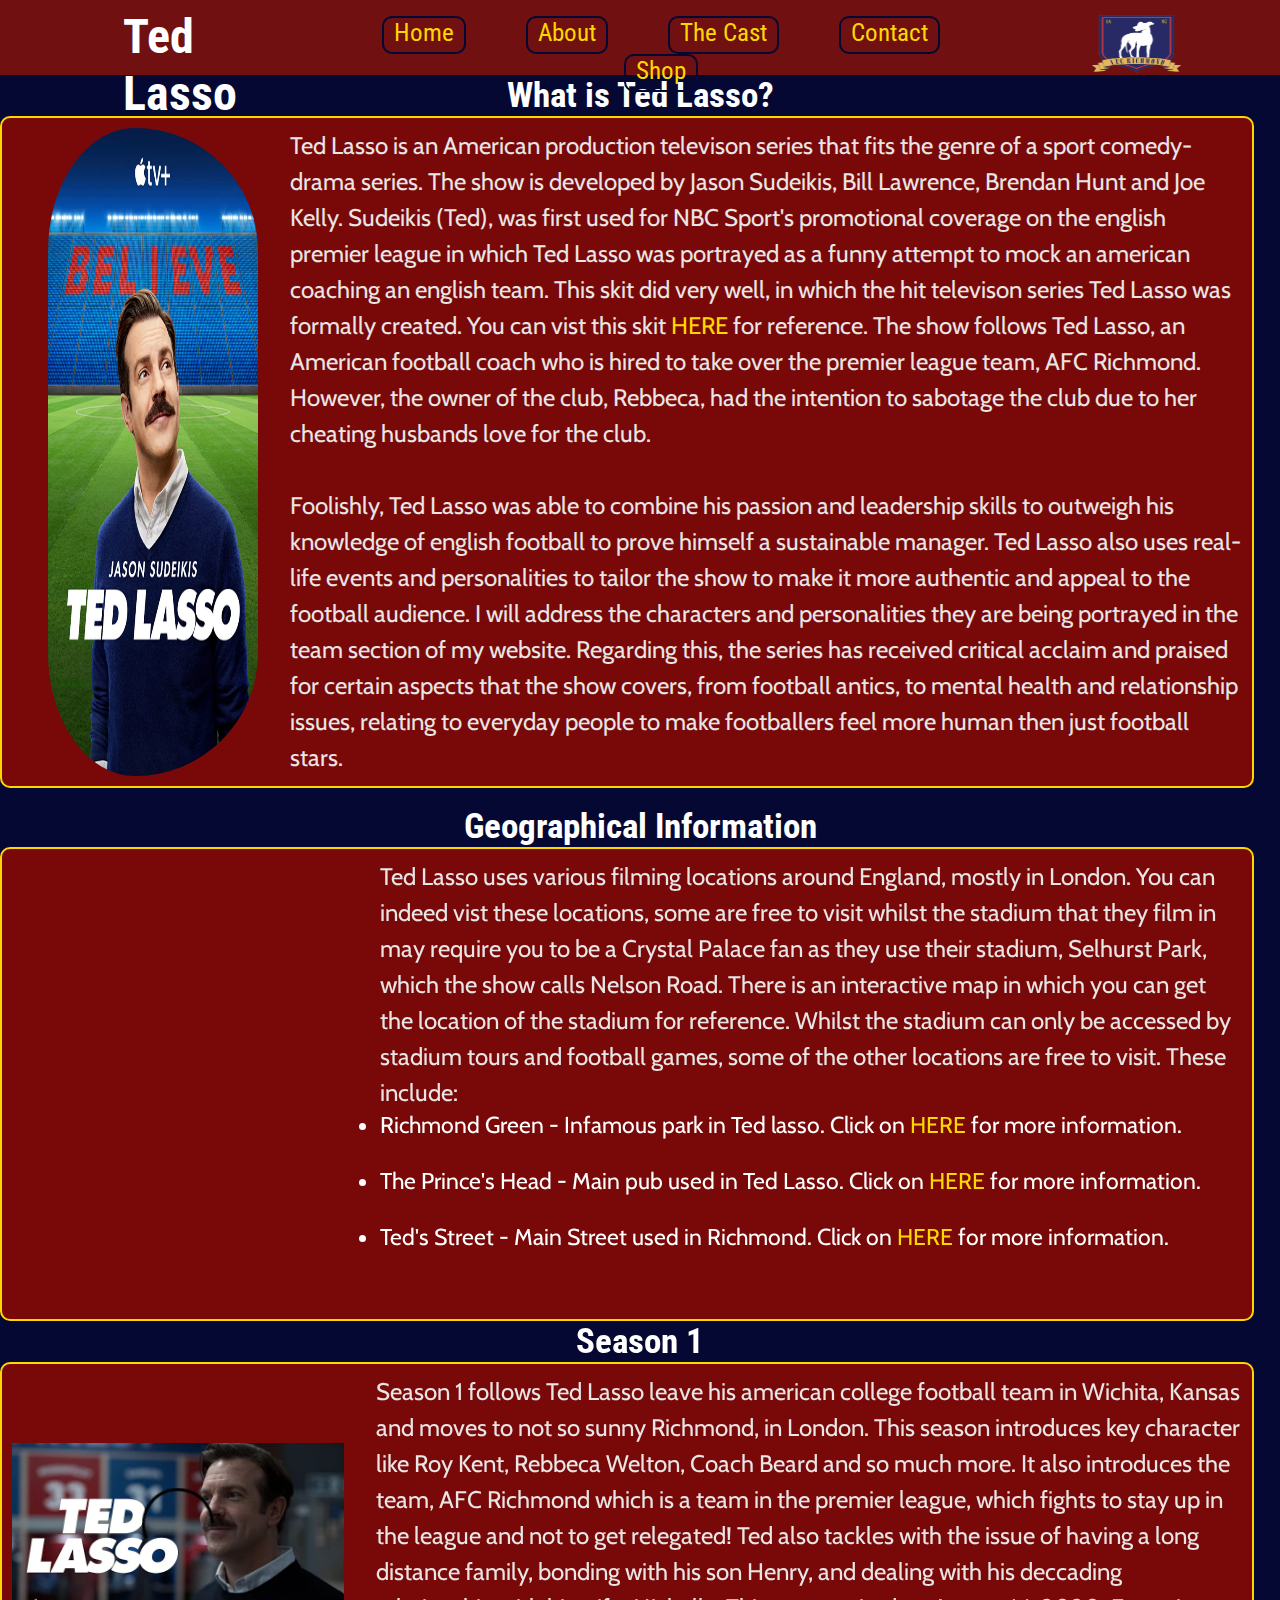
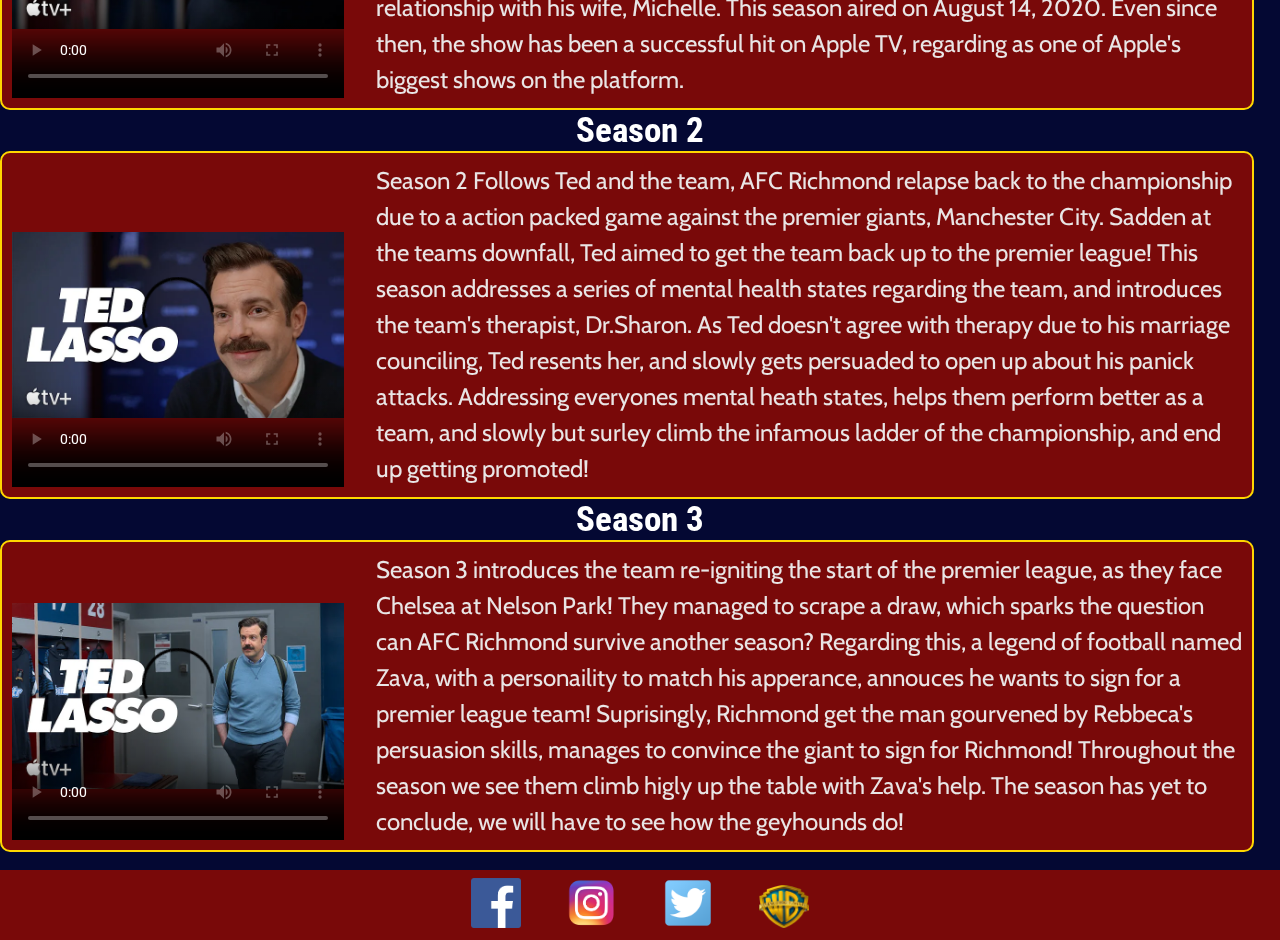
==== commit a80e0d9a: "Update on Custom Website" ====
--- a/about/index.html
+++ b/about/index.html
@@ -1,18 +1,21 @@
-<!DOCTYPE html>
-<html>
+<!DOCTYPE html> <!--Tells the document that it is a HTML document-->
+<html><!--This tag is the root of the HTML document (opening)-->
 
-<head>
+<head><!--The information that the html needs to know-->
   <link rel="stylesheet" type="text/css" href="../styles/styleabout.css">
+  <!--Using a href to link my aboutpage to my style css sheet-->
   <meta name="viewpoint" content="width=device-width, initial-scale=1.0">
+  <!--Transmitting how the text is transmitted and stored-->
   <link href="https://fonts.googleapis.com/css?family=Cabin|Roboto:400,700|Roboto+Condensed:400,700" rel="stylesheet">
-
+  <!--Links a custom font style-->
 </head>
 
-<body>
-  <header id="top">
+<body><!--Body tag, contains the main information in the HTML document-->
+  <header id="top"><!--Giving my header an id of top, and my h1 id of logo-->
     <h1 id="logo">Ted Lasso</h1>
 
     <nav>
+      <!--Using a nav tag to nest in an unordered list, with list tags which is used in my navigation bar that links my websites togeather-->
       <ul>
         <li><a href="../home/index.html">Home</a>
         <li><a href="../about/index.html">About</a>
@@ -20,17 +23,21 @@
         <li><a href="../contact/index.html">Contact</a>
         <li><a
             href="https://shop.warnerbros.co.uk/collections/ted-lasso?gclid=CjwKCAjw67ajBhAVEiwA2g_jEG57ku-ExL73mD1v8Z5IoXGE5lnZVoz5_2Q8N8AUbQqBX3QvJj4hZxoCJsIQAvD_BwE>">Shop</a>
+          <!--This is different from my list links, as this links the real-life shop for Ted Lasso-->
         </li>
       </ul>
     </nav>
 
     <img id="richmondbadge" src="../images/afcrichmondbadge.png" alt="Richmond's Badge">
+    <!--Linking my richmond badge to my style sheet-->
   </header>
 
-  <div id="mainflex">
+  <div id="mainflex"> <!--Giving an id for flex elements-->
     <h1>What is Ted Lasso?</h1>
     <aside>
+      <!--Using an aside tag so that it was more flexible for me to customise my image and paragraph within this aboutpage-->
       <img class="fadein" id="aboutimages" img src="../images/aboutposter.jpeg" alt="Cast">
+      <!--Linking a class to my aside image and giving an id to my aboutimages-->
 
 
 
@@ -53,18 +60,21 @@
         Regarding this, the series has received critical acclaim and praised for certain aspects that the show covers,
         from football antics, to mental health and relationship
         issues, relating to everyday people to make footballers feel more human then just football stars.
-      </p>
+      </p><!--Main paragraph in my aside, featuring a link-->
 
     </aside>
 
-    <br>
-    <h1>Geographical Information</h1>
+    <br><!--Adding a break to add more website flow and structure-->
+
+    <h1>Geographical Information</h1><!--my geographical information aside, which consists of an iframe which links an interactive map. This aside also consists
+    of an unordered list that has href links within my lists.-->
     <aside>
       <iframe class="map"
         src="https://www.google.com/maps/embed?pb=!1m18!1m12!1m3!1d2489.27648591149!2d-0.08824628423403527!3d51.39797427961739!2m3!1f0!2f0!3f0!3m2!1i1024!2i768!4f13.1!3m3!1m2!1s0x4876012de369f8cf%3A0x9587b7222f2816b2!2sSelhurst%20Park%20Stadium%2C%20Holmesdale%20Rd%2C%20London%20SE25%206PU!5e0!3m2!1sen!2suk!4v1683299004454!5m2!1sen!2suk"
         width="2000" height="450" style="border:0;" allowfullscreen="" loading="lazy"
-        referrerpolicy="no-referrer-when-downgrade"></iframe>
+        referrerpolicy="no-referrer-when-downgrade"></iframe><!--Linking my iframe map into my aside, giving it style elements in the html aided by the link-->
       <div>
+        <!--Using a div tag, nested inside are my paragraphs, lists that consist of links to other important websites-->
 
         <p> Ted Lasso uses various filming locations around England, mostly in London. You can indeed vist these
           locations, some are free to visit whilst the stadium that they film in
@@ -90,8 +100,10 @@
       </div>
     </aside>
 
+
     <h1>Season 1</h1>
-
+    <!--Giving an aside id for my trailers, as this was easy for me to customise my information, this includes a p tag 
+    , a video tag with a link to said video.-->
     <aside id="asidetrailers">
 
       <p>Season 1 follows Ted Lasso leave his american college football team in Wichita, Kansas and moves to not so
@@ -106,13 +118,15 @@
         as one of
         Apple's biggest shows on the platform.</p>
 
-      <video id=trailers controls autoplay poster="../images/trailer1.webp">
-        <source src="../videos/season1.mp4" type="video/mp4" />
+      <video id=trailers controls autoplay poster="../images/trailer1.webp"><!--Giving my video an ID so that I can customise the videos independently, I have given the feature
+      controls so that the user can control the video, aswell as give it a poster to act as a thumbnail -->
+        <source src="../videos/season1.mp4" type="video/mp4" /><!--Using a link to link my video-->
 
     </aside>
 
     <h1>Season 2</h1>
-
+    <!--Giving an aside id for my trailers, as this was easy for me to customise my information, this includes a p tag 
+    , a video tag with a link to said video.-->
     <aside id="asidetrailers">
 
       <p>Season 2 Follows Ted and the team, AFC Richmond relapse back to the championship due to a action packed game
@@ -127,34 +141,37 @@
         slowly but
         surley climb the infamous ladder of the championship, and end up getting promoted!</p>
 
-      <video id=trailers controls autoplay poster="../images/trailer2.webp">
-        <source src="../videos/season2.mp4" type="video/mp4" />
+      <video id=trailers controls autoplay poster="../images/trailer2.webp"><!--Giving my video an ID so that I can customise the videos independently, I have given the feature
+        controls so that the user can control the video, aswell as give it a poster to act as a thumbnail -->
+        <source src="../videos/season2.mp4" type="video/mp4" /><!--Using a link to link my video-->
       </video>
 
     </aside>
 
     <h1>Season 3</h1>
-
+    <!--Giving an aside id for my trailers, as this was easy for me to customise my information, this includes a p tag 
+    , a video tag with a link to said video.-->
     <aside id="asidetrailers">
 
       <p>Season 3 introduces the team re-igniting the start of the premier league, as they face Chelsea at Nelson Park!
         They managed
         to scrape a draw, which sparks the question can AFC Richmond survive another season? Regarding this, a legend of
-        football named Zaha,
+        football named Zava,
         with a personaility to match his apperance, annouces he wants to sign for a premier league team! Suprisingly,
         Richmond get the man
         gourvened by Rebbeca's persuasion skills, manages to convince the giant to sign for Richmond! Throughout the
         season we see them climb
-        higly up the table with Zaha's help. The season has yet to conclude, we will have to see how the geyhounds do!
+        higly up the table with Zava's help. The season has yet to conclude, we will have to see how the geyhounds do!
       </p>
 
-      <video id=trailers controls autoplay poster="../images/trailer3.webp">
-        <source src="../videos/season3.mp4" type="video/mp4" />
+      <video id=trailers controls autoplay poster="../images/trailer3.webp"><!--Giving my video an ID so that I can customise the videos independently, I have given the feature
+        controls so that the user can control the video, aswell as give it a poster to act as a thumbnail -->
+        <source src="../videos/season3.mp4" type="video/mp4" /><!--Using a link to link my video-->
       </video>
 
     </aside>
     <br>
-    <footer>
+    <footer> <!--Using a footer tag here, which consists of images and links-->
       <ul>
         <li><a href="https://www.facebook.com/tedlassofans/">
             <img src="../images/faceboo.png" alt="Facebook page">
@@ -167,6 +184,9 @@
         <li><a href="https://twitter.com/TedLasso">
             <img src="../images/twitter.png" alt="Twitter page">
 
+            <li><a href="https://www.warnerbros.com/tv/ted-lasso">
+              <img src="../images/warnerbros.png" alt="Warner Bros page">
+
           </a>
         </li>
       </ul>
@@ -176,4 +196,4 @@
 
 </body>
 
-</html>+</html> --- a/styles/styleabout.css
+++ b/styles/styleabout.css
@@ -1,4 +1,7 @@
 @keyframes fadein {
+
+    /*Using a keyframe here to give my poster image a fade in effect, styling it with opacity of 0%, to 100% when it loads in
+     this relates to my .fadein animation of 3 seconds*/
     0% {
         opacity: 0;
     }
@@ -9,6 +12,7 @@
 }
 
 * {
+    /* Using a universal selector to add more strucutre to my homepage.*/
     padding: 0;
     margin: 0;
     box-sizing: border-box;
@@ -16,11 +20,13 @@
 
 
 .fadein {
+    /*Using a class here to style my poster, this relates to my keyframe, as i'm giving my poster a fadein animation of 3 seconds, it consider the keyframe fadein
+    animation as well, giving it a more smoother and real effect*/
     animation: fadein 3s;
 }
 
-
 #top {
+    /*Using an ID here to style the top of my homepage, using structure style elements to aid the navigation bar, header and logo. Primarly adding a flex to my homepage aided in my layout overall. */
     width: 100%;
     height: 75px;
     padding: 5px;
@@ -30,27 +36,25 @@
 }
 
 body {
+    /*Using a body style tag here, this enabled me to add colour to my background, and set the width and height to an appropriate scale*/
     background-color: rgb(4, 8, 51);
     width: 100%;
     height: 100vh;
 }
 
-
+/*Giving my aboutimages an ID, with style elements aiding strucutre for the images */
 #aboutimages {
     width: 20%;
     padding-left: 36px;
     border-radius: 132px;
 }
 
+/*Giving my iframe a height style effect */
 #map {
     height: 20px;
 }
 
-#tedlasso {
-    width: 97%;
-    height: 76%;
-}
-
+/*Giving my general h1 tag style effects, aiding the theme of my website and staying consistent*/
 h1 {
     color: white;
     text-align: center;
@@ -58,6 +62,7 @@
     Font-Size: 35px;
 }
 
+/*Giving my general h2 tag style effects, aiding the theme of my website and staying consistent*/
 h2 {
     color: white;
     text-align: left;
@@ -67,7 +72,7 @@
     text-align: center;
 }
 
-
+/*Giving my richmondbadge an ID, to aid in style effects, aiding the theme of my website and staying consistent*/
 #richmondbadge {
     width: 146px;
     height: 149%;
@@ -77,6 +82,7 @@
     padding-bottom: 16px;
 }
 
+/*Giving my logo an ID, to aid in style effects, aiding the theme of my website and staying consistent*/
 #logo {
     text-align: left;
     color: white;
@@ -86,11 +92,14 @@
     font-size: 3em;
 }
 
+/*Giving my nav bar style elements to make my navigation bar sit at the top of the screen accordingly*/
 nav {
     text-align: center;
     flex-grow: 1;
     padding: 11px;
 }
+
+/*Giving my nav bar an unordered list style elements, this aided in my navigation headers, using structure and colour to suit the theme of my website*/
 
 nav ul li {
     list-style-type: none;
@@ -105,12 +114,14 @@
     padding-top: 0px;
 }
 
+/*Giving my nav unordered list a hover effect, so whenever the user hovers over a header, it will turn dark blue*/
 
 nav ul li:hover {
     background-color: rgb(4, 8, 51);
 
 }
 
+/*Giving my p tag a class, aiding in its style and layout attributes*/
 .p {
     color: white;
     text-align: left;
@@ -118,7 +129,7 @@
     Font-Size: 23px;
 }
 
-
+/*Giving my list an ID, this will aid in its style and layout attributes, relating to its colour and font styling */
 #Geolist {
     color: white;
     text-align: left;
@@ -126,16 +137,19 @@
     Font-Size: 23px;
 }
 
+/*Giving my links visted no text decoration, and a colour of yellow */
 a:visited {
     text-decoration: none;
     color: #fed600;
 }
 
+/*Giving my links no text decoration, and a colour of yellow */
 a:link {
     text-decoration: none;
     color: #fed600;
 }
 
+/*Giving my aside structural attributes, these consist of colours, layout and a display flex within a flex direction of row */
 aside {
     background-color: rgb(121, 9, 9);
     border: 2px solid gold;
@@ -150,10 +164,13 @@
     margin-right: 83px;
 }
 
+/*Giving my aside a hover effect, so whenever a user hovers over, the border will change white, giving a sense of accessibility*/
 aside:hover {
     border-color: white;
 }
 
+/*Giving my asidetrailers an ID. I have used this ID to give my trailers structural effects, as well as colour. Also, I have used a display flex here, with
+a flex-direction which flips the content in my aside, that is why I have used two different aside styling techniques to fix this issue*/
 #asidetrailers {
     background-color: rgb(121, 9, 9);
     border: 2px solid gold;
@@ -167,22 +184,12 @@
     padding: 10px;
 }
 
+/*Giving an effect to my asidetrailers, so whenever a user hovers over my aside, the border will change white, aiding the accessibility of my webpage*/
 #asidetrailers:hover {
     border-color: white;
 }
 
-#trailersleft {
-    background-color: rgb(121, 9, 9);
-    border: 2px solid gold;
-    border-radius: 10px;
-    display: flex;
-    flex-direction: row;
-    justify-content: center;
-    align-content: space-between;
-    gap: 2rem;
-    width: 98%;
-    padding: 10px;
-}
+/*giving my aside p tags styling attributes, these consist of colour and layout effects */
 
 aside p {
     color: rgb(233, 229, 229);
@@ -193,23 +200,13 @@
 }
 
 #trailers {
+    /*Giving my trailers a set width that I thought was acceptable*/
     width: 27%;
 }
 
-.box {
-    background-color: rgb(121, 9, 9);
-    width: 396px;
-    height: 25rem;
-    border: 2px solid gold;
-    display: inline-block;
-    margin: 15px;
-    text-align: center;
-    color: white;
-    font-size: 25px;
-    font-family: 'Cabin', Sans-Serif;
-}
-
-
+
+
+/*Using a footer here to display it at the bottom of my page, using strucutre elements and colour*/
 footer {
     clear: both;
     height: 70px;
@@ -218,23 +215,23 @@
     text-align: center;
 }
 
+/*Using footer images to set a width for my icons in the footer*/
 footer img {
     width: 50px;
 }
 
+/*Using a footer unordered list attribute to customise the padding-left element*/
 footer ul {
     padding-left: 0px;
 }
 
+/*Using a footer unordered list, using strucutre elements to aid in the display of my footer's ul li*/
 footer ul li {
     display: inline-block;
-    padding: 0px 5px;
-}
-
+    padding: 3px 23px;
+}
+
+/*Giving my mainflex a element of display flex*/
 #mainFlex {
     display: flex;
-}
-
-.fadein {
-    animation: fadein 3s;
 }